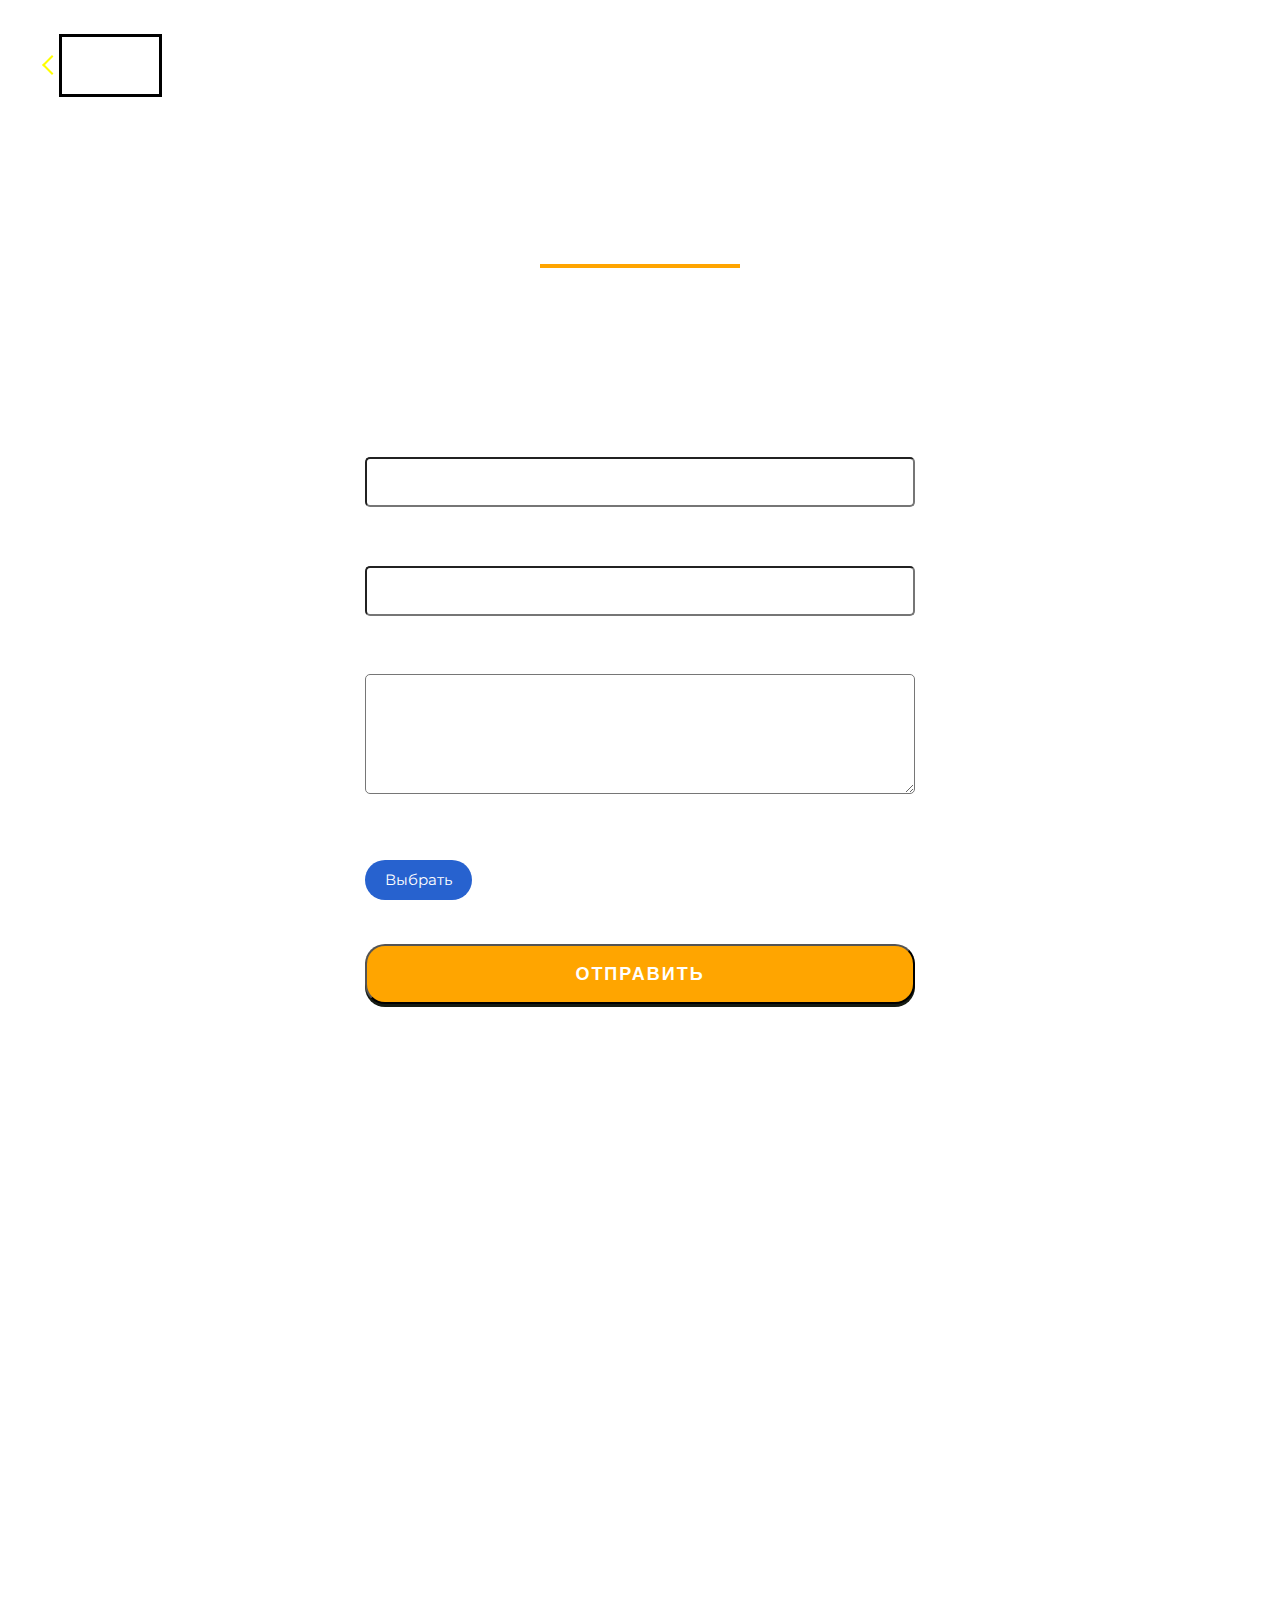
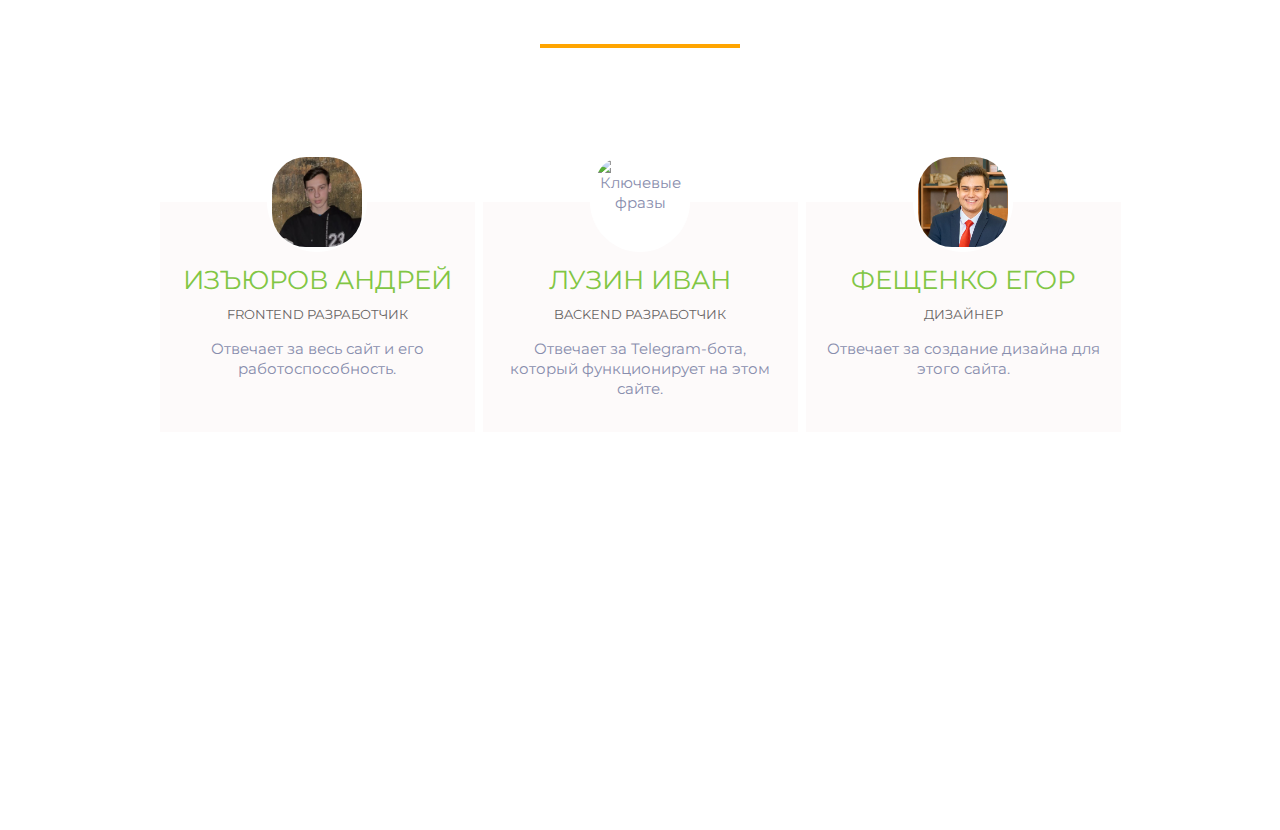
==== indexcont.html @ dfd956c3 "Add files via upload" ====
<!DOCTYPE html>
<html lang="en">
<html lang="ru">

<head>
    <meta charset="UTF-8">
    <meta http-equiv="X-UA-Compatible" content="IE=edge">
    <meta name="viewport" content="width=device-width, initial-scale=1.0">
    <link rel="stylesheet" href="assets/css/style2.css">
    <link href="https://fonts.googleapis.com/css2?family=Kaushan+Script&family=Montserrat:wght@400;700&display=swap"
        rel="stylesheet">
    <title>FindPhoto</title>
</head>

<body>

    <header class="header">
        <div class="container">
            <div class="header__inner">

                <a class="nazad__link" href="index.html"></a>
                <a class="nazad__text" href="index.html">На главную</a>

                <nav class="nav">
                    <a class="nav__link" href="#">О проекте</a>
                    <a class="nav__link" href="#">Контакты</a>
                </nav>

            </div>
        </div>
    </header>

    <div class="intro">
        <h1 class="form__title">НАПИСАТЬ НАМ</h1>
        <div class="wrapper">

            <div class="form">
                <form action="#" id="form" class="form__body">

                    <div class="form__item">
                        <label for="formName" class="form__label">Имя*:</label>
                        <input id="formName" type="text" name="name" class="form__input _req">
                    </div>
                    <div class="form__item">

                        <label for="formEmail" class="form__label">E-mail*:</label>
                        <input id="formEmail" type="text" name="email" class="form__input _req _email">
                    </div>

                    <div class="form__item">
                        <label for="formMessage" class="form__label">Сообщение</label>
                        <textarea name="message" id="formMessage" class="form__input"></textarea>

                    </div>

                    <div class="form__item">

                        <div class="form__label">Прикрепить фото</div>
                        <div class="file">
                            <div class="file__item">
                                <input id="formImage" accept=".jpg, .png, .gif" type="file" name="image"
                                    class="file__input">
                                <div class="file__button">Выбрать</div>
                            </div>
                            <div id="formPreview" class="file__preview"></div>
                        </div>
                    </div>
                    <button type="submit" class="form__button">Отправить</button>
                </form>
            </div>
        </div>


    </div>

    <div class="intro2">
        <h1 class="form__title1">НАША КОМАНДА</h1>
        <div class="container">

            <div class="kadupis-decung">
                <div class="cumconevu">
                    <div class="volupavum">
                        <div class="vumkob-salovum">
                            <img src="./assets/images/andre.jpg" alt="Ключевые слова">
                        </div>
                        <a class="vk_linkEgor" target="_blank" href="https://vk.com/v0lkin_andr3">Изъюров Андрей</a>
                        <p class="role">frontend разработчик</p>
                        <p>Отвечает за весь сайт и его работоспособность.</p>
                    </div>
                    <div class="volupavum">
                        <div class="vumkob-salovum">
                            <img src="./assets/images/ivan.jpg" alt="Ключевые фразы">
                        </div>
                        <a class="vk_linkEgor" target="_blank" href="https://vk.com/sader_went">Лузин Иван</a>
                        <!-- <h3>Лузин Иван</h3> -->
                        <p class="role">backend разработчик</p>
                        <p>Отвечает за Telegram-бота, который функционирует на этом сайте.</p>
                    </div>
                    <div class="volupavum">
                        <div class="vumkob-salovum">
                            <img src="./assets/images/egor.png" alt="Ключевое слово под изображение">
                        </div>
                        <a class="vk_linkEgor" target="_blank" href="https://vk.com/egoryasius">Фещенко Егор</a>
                        <p class="role">Дизайнер</p>
                        <p>Отвечает за создание дизайна для этого сайта.</p>
                    </div>
                </div>
            </div>

        </div>

    </div>



    <script src="assets/js/script.js"></script>
</body>



</html>
---- assets/css/style2.css ----
body {
    margin: 0;
    font-family: 'Montserrat', sans-serif;

    font-size: 15px;
    line-height: 1.6;
    color: #333;
}

*,
*:before,
*:after {


    box-sizing: border-box;
}

h1,
h2,
h3,
h4,
h5,
h6 {
    margin: 0;
}

.container {
    width: 100%;
    max-width: 1200px;
    margin: 0 auto;
}

.header {
    width: 100%;

    position: absolute;
    top: 0;
    left: 0;
    right: 0;

    z-index: 1000;

}

.header__inner {
    padding-top: 30px;
    display: flex;
    justify-content: space-between;
    align-items: center;
}

.nazad__link {
    display: inline-block;
    padding: 6px 6px;
    border-top: 2px solid yellow !important;

    border-right: 2px solid yellow !important;

    margin: 3px 0 0 5px;

    transform: rotate(-135deg);



}

.nazad__text {
    display: inline-block;
    padding: 6px 6px;
    border: 3px, solid, black;
    font-size: 14px;
    font-weight: 700;
    margin-left: 0px;
    position: relative;
    margin-top: 4px;
    margin-right: 878px;
    text-decoration: none;
    color: white;
}

.nazad__text:hover {
    color: orange;
}

.nazad__text:after {
    content: " ";
    display: block;
    width: 100%;
    height: 3px;
    display: none;

    background-color: orange;

    position: absolute;
    top: 100%;
    left: 0;
    z-index: 1;
}

.nazad__text:hover:after {
    display: block;
}


.nav {
    font-size: 14px;
    text-transform: uppercase;
}

.nav__link {
    display: inline-block;
    vertical-align: top;
    position: relative;
    margin-left: 15px;
    margin-right: 0px;
    margin-top: 10px;
    color: white;
    text-decoration: none;
    transition: color 0.2s linear;
}

.nav__link:hover {
    color: orange;
}

.nav__link:after {
    content: " ";
    display: block;
    width: 100%;
    height: 3px;
    display: none;

    background-color: orange;

    position: absolute;
    top: 100%;
    left: 0;
    z-index: 1;
}

.nav__link:hover:after {
    display: block;
}

.intro {
    width: 100%;
    height: 150vh;
    display: flex;
    flex-direction: column;
    background: url("../images/osnov_in.jpg") center no-repeat;
    -webkit-background-size: cover;
    background-size: cover;

}

.intro2 {

    width: 100%;
    height: 120vh;
    display: flex;
    flex-direction: column;

    background: url("../images/osnov_in.jpg") center no-repeat;
    -webkit-background-size: cover;
    background-size: cover;

}

.text_email {

    color: blue;
    font-size: 25px;
    display: inline-block;
    margin-top: 80px;
}

.text_phone {
    color: blue;
    font-size: 25px;
    display: inline-block;
    margin-top: 85px;

}

.link_inner {
    padding-top: 100px;
    display: flex;
    justify-content: space-between;
    align-items: center;
    padding-left: 65px;
}

.link {
    display: flex;
    padding: 70px, 15px;
    width: 340px;
    height: 350px;
    padding-left: 10px;
    border: 5px solid white;
    border-radius: 450px;
    font-size: 20px;
    font-weight: 700;
    margin-top: 10%;

}

.Text_A {
    display: inline-block;
    font-size: 20px;
    color: white;
}

.egor__image{
    display: inline-block;
    border: 5px solid white;
    border-radius: 450px;

}



.about__inner{
    padding-top: 90px;
    justify-content: space-between;
}

.kadupis-decung{
    margin-top: 30px;
  }
  
  .kadupis-decung h1{
    font-family: 'Allura', cursive;
    font-size: 52px;
    margin-bottom: 60px;
    text-align: center;
  }
  
  .cumconevu{
    display: flex;
    justify-content: center;
    width: auto;
    text-align: center;
    flex-wrap: wrap;
   padding-top: 120px;
  }
  
  .cumconevu .volupavum {
    background: #fdfafa;
    margin: 4px;
    margin-bottom: 50px;
    width: 315px;
    padding: 18px;
    line-height: 20px;
    color: #888dad;
    position: relative;
  }
  
  .cumconevu .volupavum a{
    color: #81c644;
    font-size: 26px;
    margin-top: 50px;
  }

  .vk_linkEgor {
    display: inline-block;
    text-transform: uppercase;
    text-decoration: none;
}
  
  .cumconevu .volupavum p.role {
    color: #676363;
    margin: 10px 0;
    font-size: 13px;
    text-transform: uppercase;
  }
  
  .cumconevu .volupavum .vumkob-salovum{
    position: absolute;
    top: -50px;
    left: 50%;
    transform: translateX(-50%);
    width: 100px;
    height: 100px;
    border-radius: 50%;
    background: #fff;
  }
  
  .cumconevu .volupavum .vumkob-salovum img{
    width: 100px;
    height: 100px;
    padding: 5px;
    border-radius: 39px;
  }

h1::after{
    content: "";
    display: block;
    margin: 0 auto;
    width: 200px;
    padding-top: 30px;
    border-bottom: 4px solid orange;
} 

.form{
    max-width: 550px;
    margin: 0 auto;
    color: black;
    padding: 150px 0;
}

.form *{
    outline: none;
}

.form__body{
    position: relative;

}

.form__body::after{
    content: "";
    position: absolute;
    top: 0;
    left: 0;
    width: 100%;
    height: 100%;
    background: rgba(51, 51, 51, 0.9) url("../images/3F3F.gif") center / 100px no-repeat;
    opacity: 0;
    visibility: hidden;
}

.form__body._sending::after{
    opacity: 1;
    visibility: visible;
}

.form__title{
    font-size: 40px;
    font-weight: 700;
    margin: 0 auto;
    padding-top: 170px;
    color: white;
}

.form__item{
    margin: 0px 0px 20px 0px;
}

.form__label{
font-size: 18px;
display: block;
margin: 0px 0px 10px 0px;
color: white;
}


.form__input{
height: 50px;
padding: 0px 20px;
border-radius: 5px;
width: 100%;
font-size: 18px;
transition: all 0.5s ease 0s;
}

.form__input:focus{
    box-shadow: 0 0 30px #c9e208;
}

.form__input._error{
    box-shadow: 0 0 70px rgb(255, 3, 3);
}

textarea.form__input{
    min-height: 120px;
    resize: vertical;
    padding: 20px;
}


.file__item{
position: relative;

}

.file__input{
position: absolute;
top: 0;
left: 0;
width: 100%;
height: 100%;
opacity: 0;
font-size: 0;
cursor: pointer;
}

.file__button{
display: inline-flex;
min-height: 40px;
border-radius: 30px;
justify-content: center;
align-items: center;
background-color: rgb(39, 98, 207);
color: white;
padding: 0px 20px;

}

.file__preview{
display: inline-block;
max-width: 100px;
padding: 10px 0px 0px 0px;

}

.file__preview img{
    max-width: 200px;
    
}

.form__button{
    width: 100%;
    display: flex;
    justify-content: center;
    align-items: center;
    min-height: 60px;
    background-color: orange;
    color: white;
    font-size: 18px;
    text-transform: uppercase;
    letter-spacing: 2px;
    font-weight: 700;
    cursor: pointer;
    border-radius: 20px;
    box-shadow: 0 3px 0 #161b13;
    transition: background-color 0.5s ease 0s;
    position: relative;
    top: 0;

}

.form__button:hover{
    background-color: rgb(186, 122, 4);
}

.form__button:active{
    top: 3px;
    box-shadow: 0 1px 0 #161b13;
}

.form__title1{
    margin: 0 auto;
    padding-top: 200px;
    color: white;
    font-size: 40px;
    font-weight: 700;
}
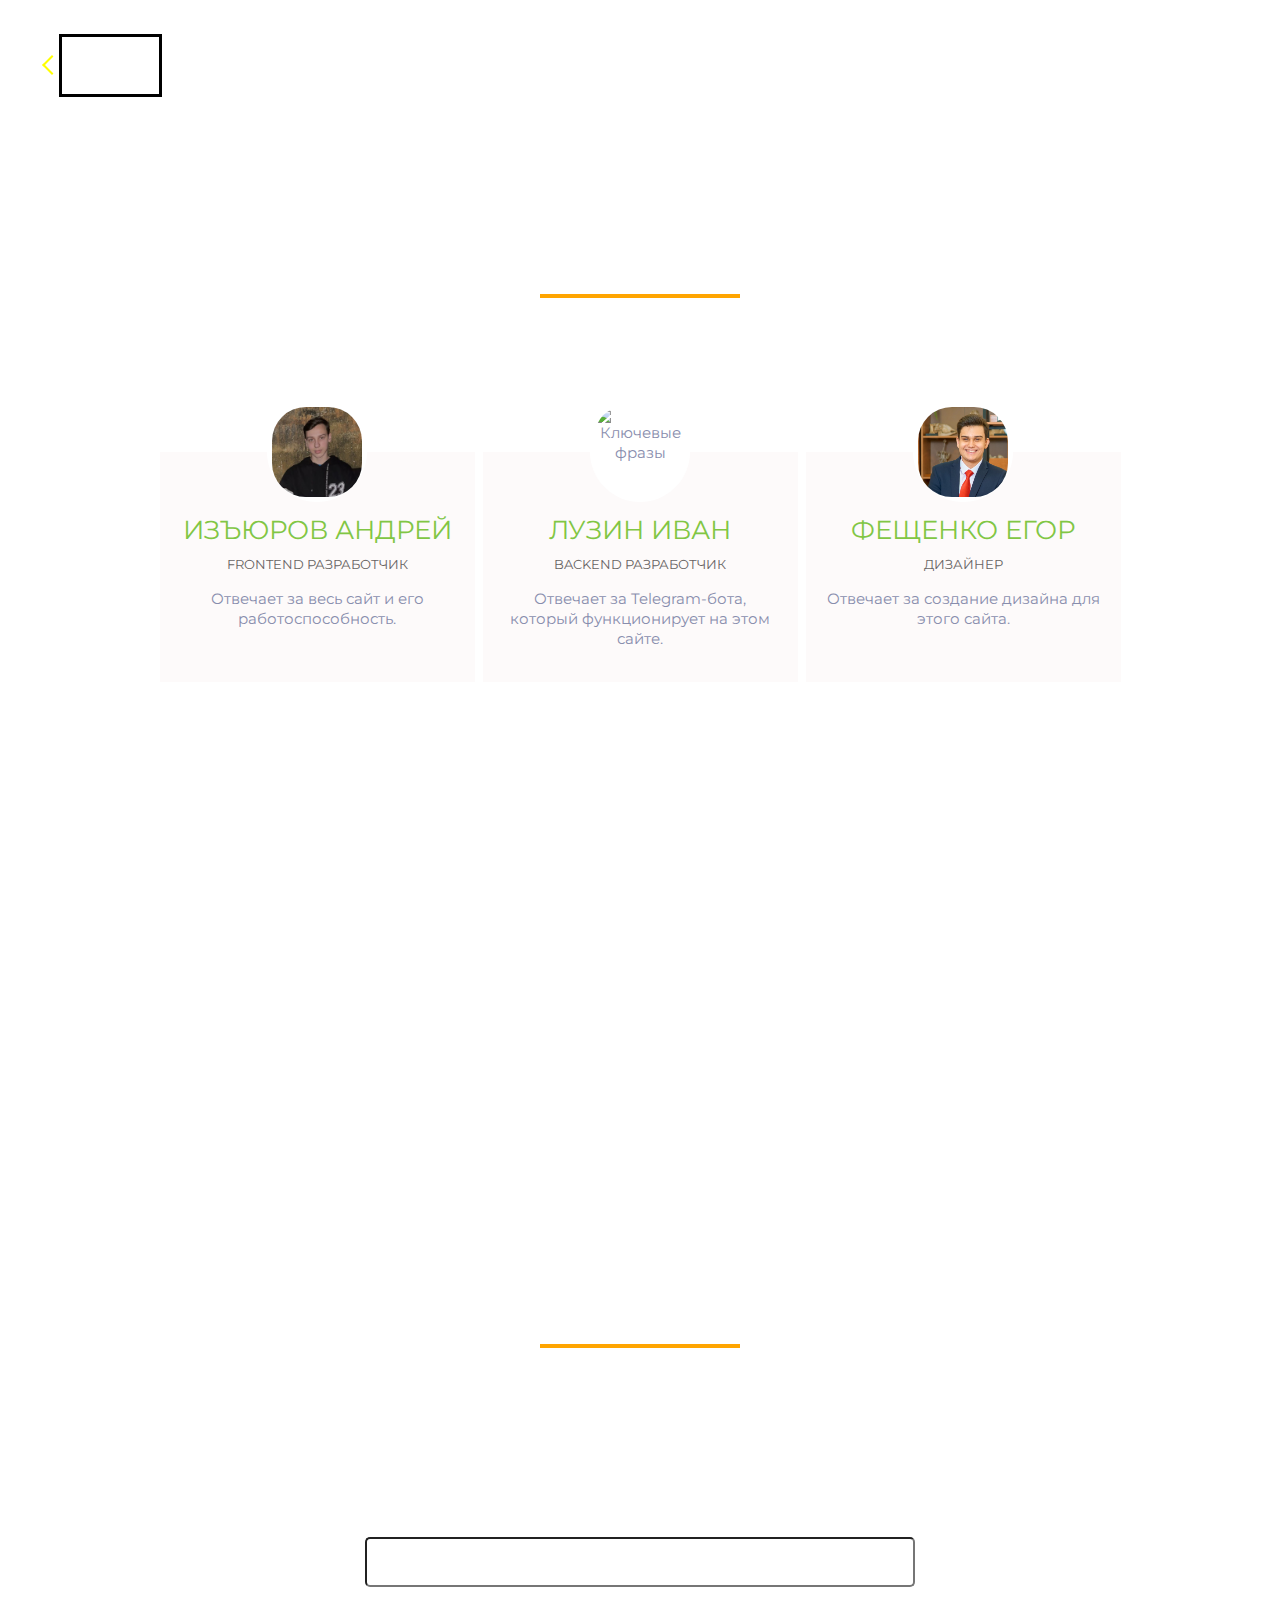
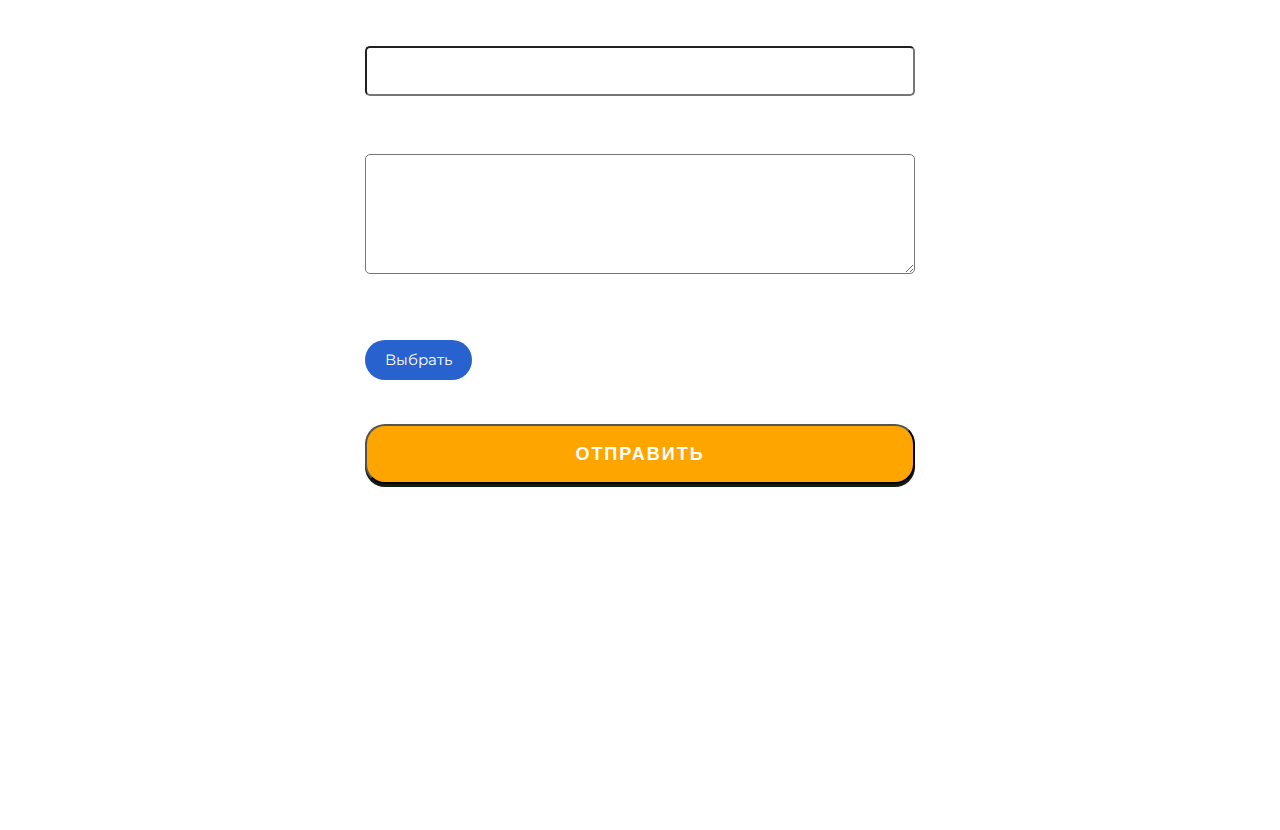
==== commit 7cef8deb: "Add files via upload" ====
--- a/indexcont.html
+++ b/indexcont.html
@@ -29,6 +29,43 @@
             </div>
         </div>
     </header>
+
+    <div class="intro2">
+        <h1 class="form__title1">НАША КОМАНДА</h1>
+        <div class="container">
+
+            <div class="kadupis-decung">
+                <div class="cumconevu">
+                    <div class="volupavum">
+                        <div class="vumkob-salovum">
+                            <img src="./assets/images/andre.jpg" alt="Ключевые слова">
+                        </div>
+                        <a class="vk_linkEgor" target="_blank" href="https://vk.com/v0lkin_andr3">Изъюров Андрей</a>
+                        <p class="role">frontend разработчик</p>
+                        <p>Отвечает за весь сайт и его работоспособность.</p>
+                    </div>
+                    <div class="volupavum">
+                        <div class="vumkob-salovum">
+                            <img src="./assets/images/ivan.jpg" alt="Ключевые фразы">
+                        </div>
+                        <a class="vk_linkEgor" target="_blank" href="https://vk.com/sader_went">Лузин Иван</a>
+                        <p class="role">backend разработчик</p>
+                        <p>Отвечает за Telegram-бота, который функционирует на этом сайте.</p>
+                    </div>
+                    <div class="volupavum">
+                        <div class="vumkob-salovum">
+                            <img src="./assets/images/egor.png" alt="Ключевое слово под изображение">
+                        </div>
+                        <a class="vk_linkEgor" target="_blank" href="https://vk.com/egoryasius">Фещенко Егор</a>
+                        <p class="role">Дизайнер</p>
+                        <p>Отвечает за создание дизайна для этого сайта.</p>
+                    </div>
+                </div>
+            </div>
+
+        </div>
+
+    </div>
 
     <div class="intro">
         <h1 class="form__title">НАПИСАТЬ НАМ</h1>
@@ -73,43 +110,7 @@
 
     </div>
 
-    <div class="intro2">
-        <h1 class="form__title1">НАША КОМАНДА</h1>
-        <div class="container">
-
-            <div class="kadupis-decung">
-                <div class="cumconevu">
-                    <div class="volupavum">
-                        <div class="vumkob-salovum">
-                            <img src="./assets/images/andre.jpg" alt="Ключевые слова">
-                        </div>
-                        <a class="vk_linkEgor" target="_blank" href="https://vk.com/v0lkin_andr3">Изъюров Андрей</a>
-                        <p class="role">frontend разработчик</p>
-                        <p>Отвечает за весь сайт и его работоспособность.</p>
-                    </div>
-                    <div class="volupavum">
-                        <div class="vumkob-salovum">
-                            <img src="./assets/images/ivan.jpg" alt="Ключевые фразы">
-                        </div>
-                        <a class="vk_linkEgor" target="_blank" href="https://vk.com/sader_went">Лузин Иван</a>
-                        <!-- <h3>Лузин Иван</h3> -->
-                        <p class="role">backend разработчик</p>
-                        <p>Отвечает за Telegram-бота, который функционирует на этом сайте.</p>
-                    </div>
-                    <div class="volupavum">
-                        <div class="vumkob-salovum">
-                            <img src="./assets/images/egor.png" alt="Ключевое слово под изображение">
-                        </div>
-                        <a class="vk_linkEgor" target="_blank" href="https://vk.com/egoryasius">Фещенко Егор</a>
-                        <p class="role">Дизайнер</p>
-                        <p>Отвечает за создание дизайна для этого сайта.</p>
-                    </div>
-                </div>
-            </div>
-
-        </div>
-
-    </div>
+    
 
 
 
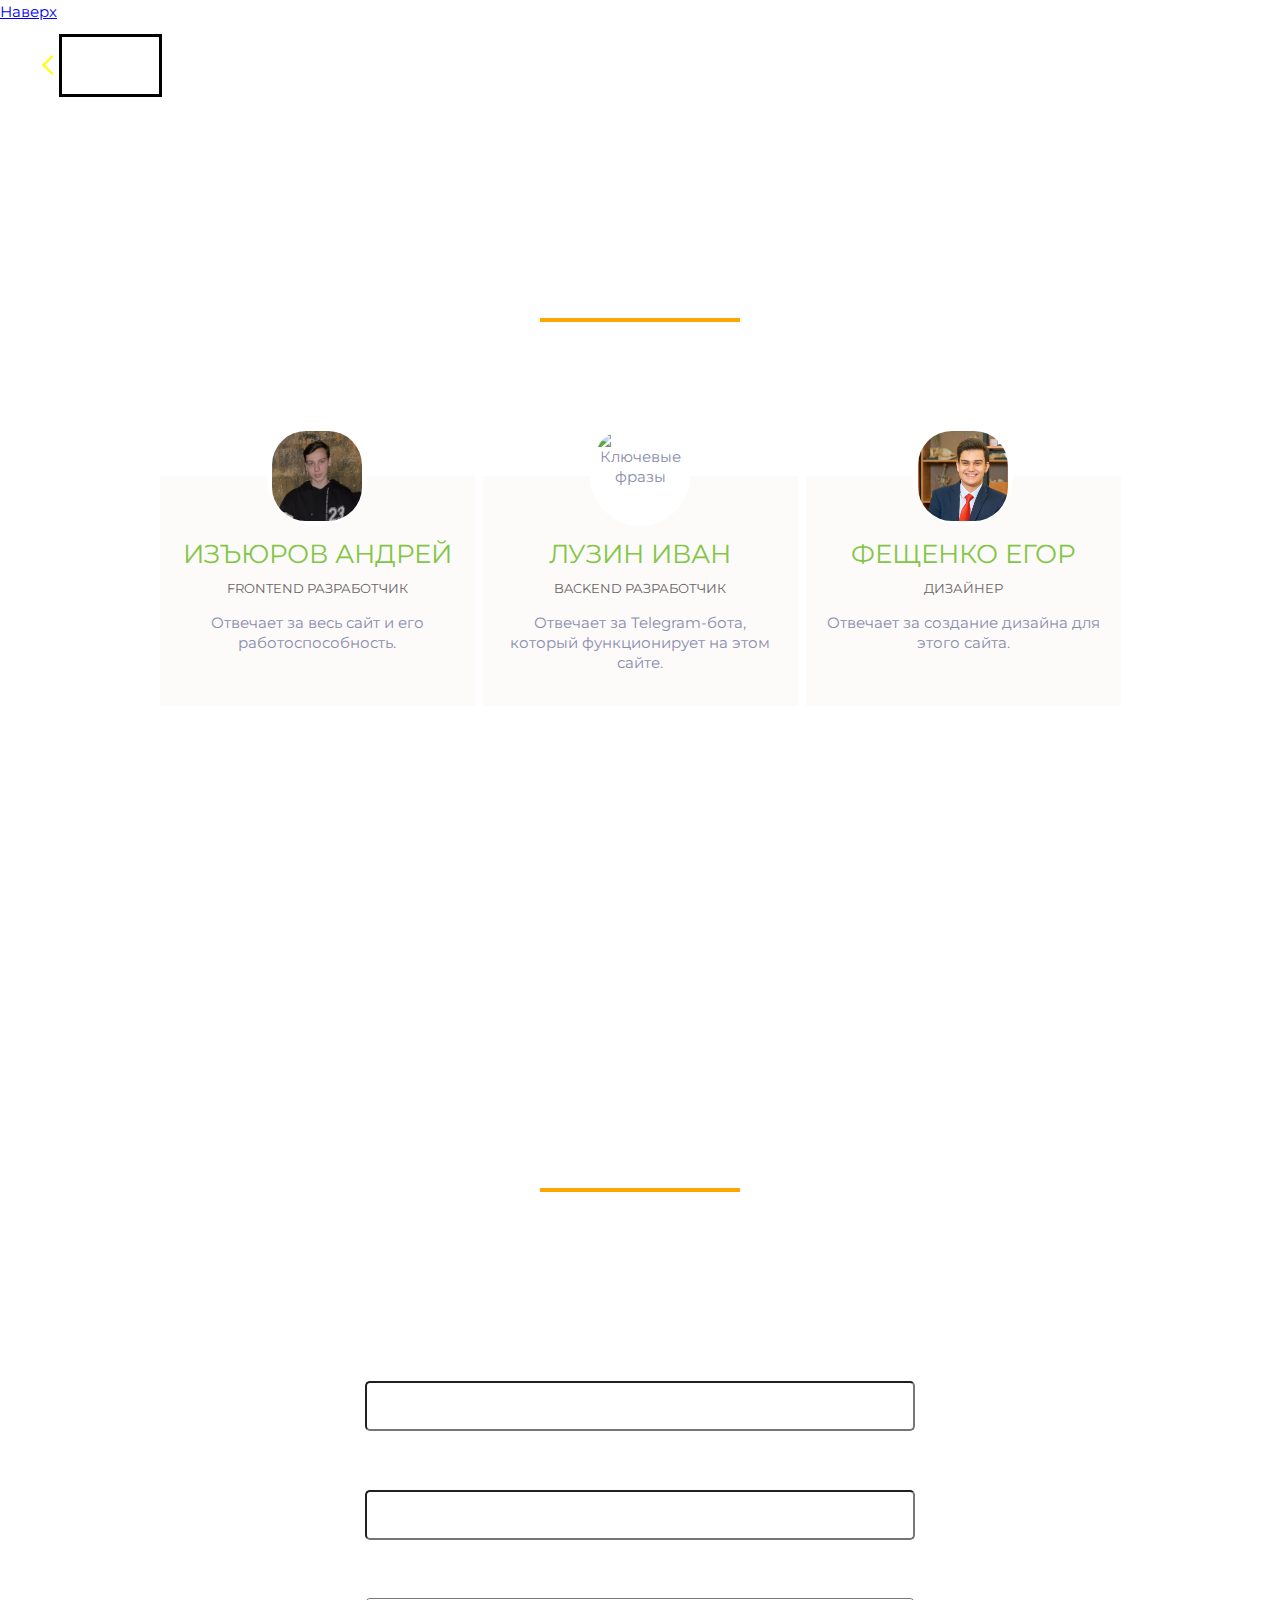
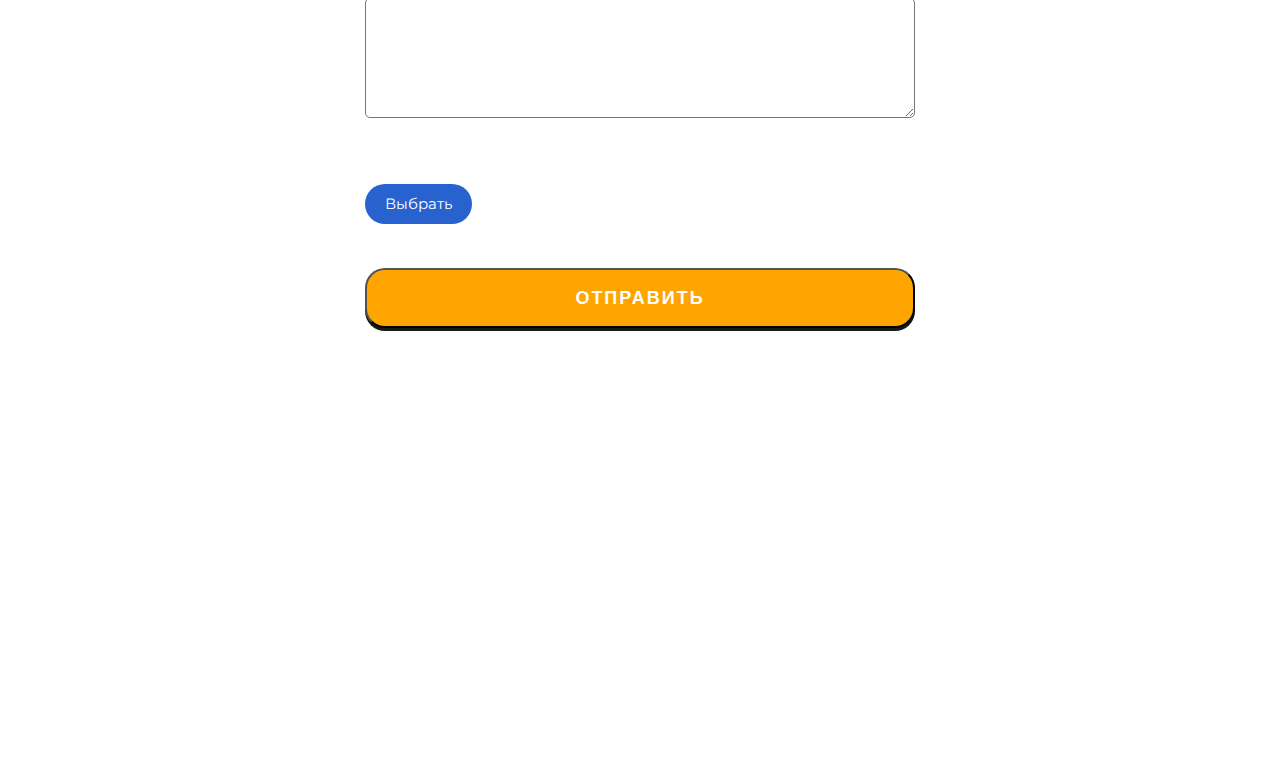
==== commit 3cfa5313: "Update indexcont.html" ====
--- a/indexcont.html
+++ b/indexcont.html
@@ -1,16 +1,53 @@
 <!DOCTYPE html>
 <html lang="en">
 <html lang="ru">
+
+    <script src="https://code.jquery.com/jquery-3.6.1.min.js"></script>
+
+    <script type="text/javascript">
+        $(document).ready(function () {
+    
+            $(window).scroll(function () {
+                if ($(this).scrollTop() > 100) {
+                    $('.scrollup').fadeIn();
+                } else {
+                    $('.scrollup').fadeOut();
+                }
+            });
+    
+            $('.scrollup').click(function () {
+                $("html, body").animate({ scrollTop: 0 }, 600);
+                return false;
+            });
+    
+        });
+    
+    </script>
+    
+    <script type="text/javascript">
+        jQuery(document).ready(function ($) {
+            $(function () {
+                $('.btn').click(function () {
+                    $('.switch-form').toggleClass('start-anim');
+    
+                });
+            });
+        });
+    
+    </script>
 
 <head>
     <meta charset="UTF-8">
     <meta http-equiv="X-UA-Compatible" content="IE=edge">
     <meta name="viewport" content="width=device-width, initial-scale=1.0">
+    <link rel="icon" href="./assets/images/logoza2.ru.png">
     <link rel="stylesheet" href="assets/css/style2.css">
     <link href="https://fonts.googleapis.com/css2?family=Kaushan+Script&family=Montserrat:wght@400;700&display=swap"
         rel="stylesheet">
-    <title>FindPhoto</title>
+    <title>SmartEye</title>
 </head>
+
+<a href="#" class="scrollup">Наверх</a>
 
 <body>
 
@@ -22,8 +59,8 @@
                 <a class="nazad__text" href="index.html">На главную</a>
 
                 <nav class="nav">
-                    <a class="nav__link" href="#">О проекте</a>
-                    <a class="nav__link" href="#">Контакты</a>
+                    <a class="nav__link" href="project.html">О проекте</a>
+                    <a class="nav__link" href="indexcont.html">Контакты</a>
                 </nav>
 
             </div>
@@ -119,4 +156,4 @@
 
 
 
-</html>+</html>
--- a/assets/css/style2.css
+++ b/assets/css/style2.css
@@ -144,7 +144,7 @@
 
 .intro {
     width: 100%;
-    height: 150vh;
+    height: 160vh;
     display: flex;
     flex-direction: column;
     background: url("../images/osnov_in.jpg") center no-repeat;
@@ -156,7 +156,7 @@
 .intro2 {
 
     width: 100%;
-    height: 120vh;
+    height: 100vh;
     display: flex;
     flex-direction: column;
 
